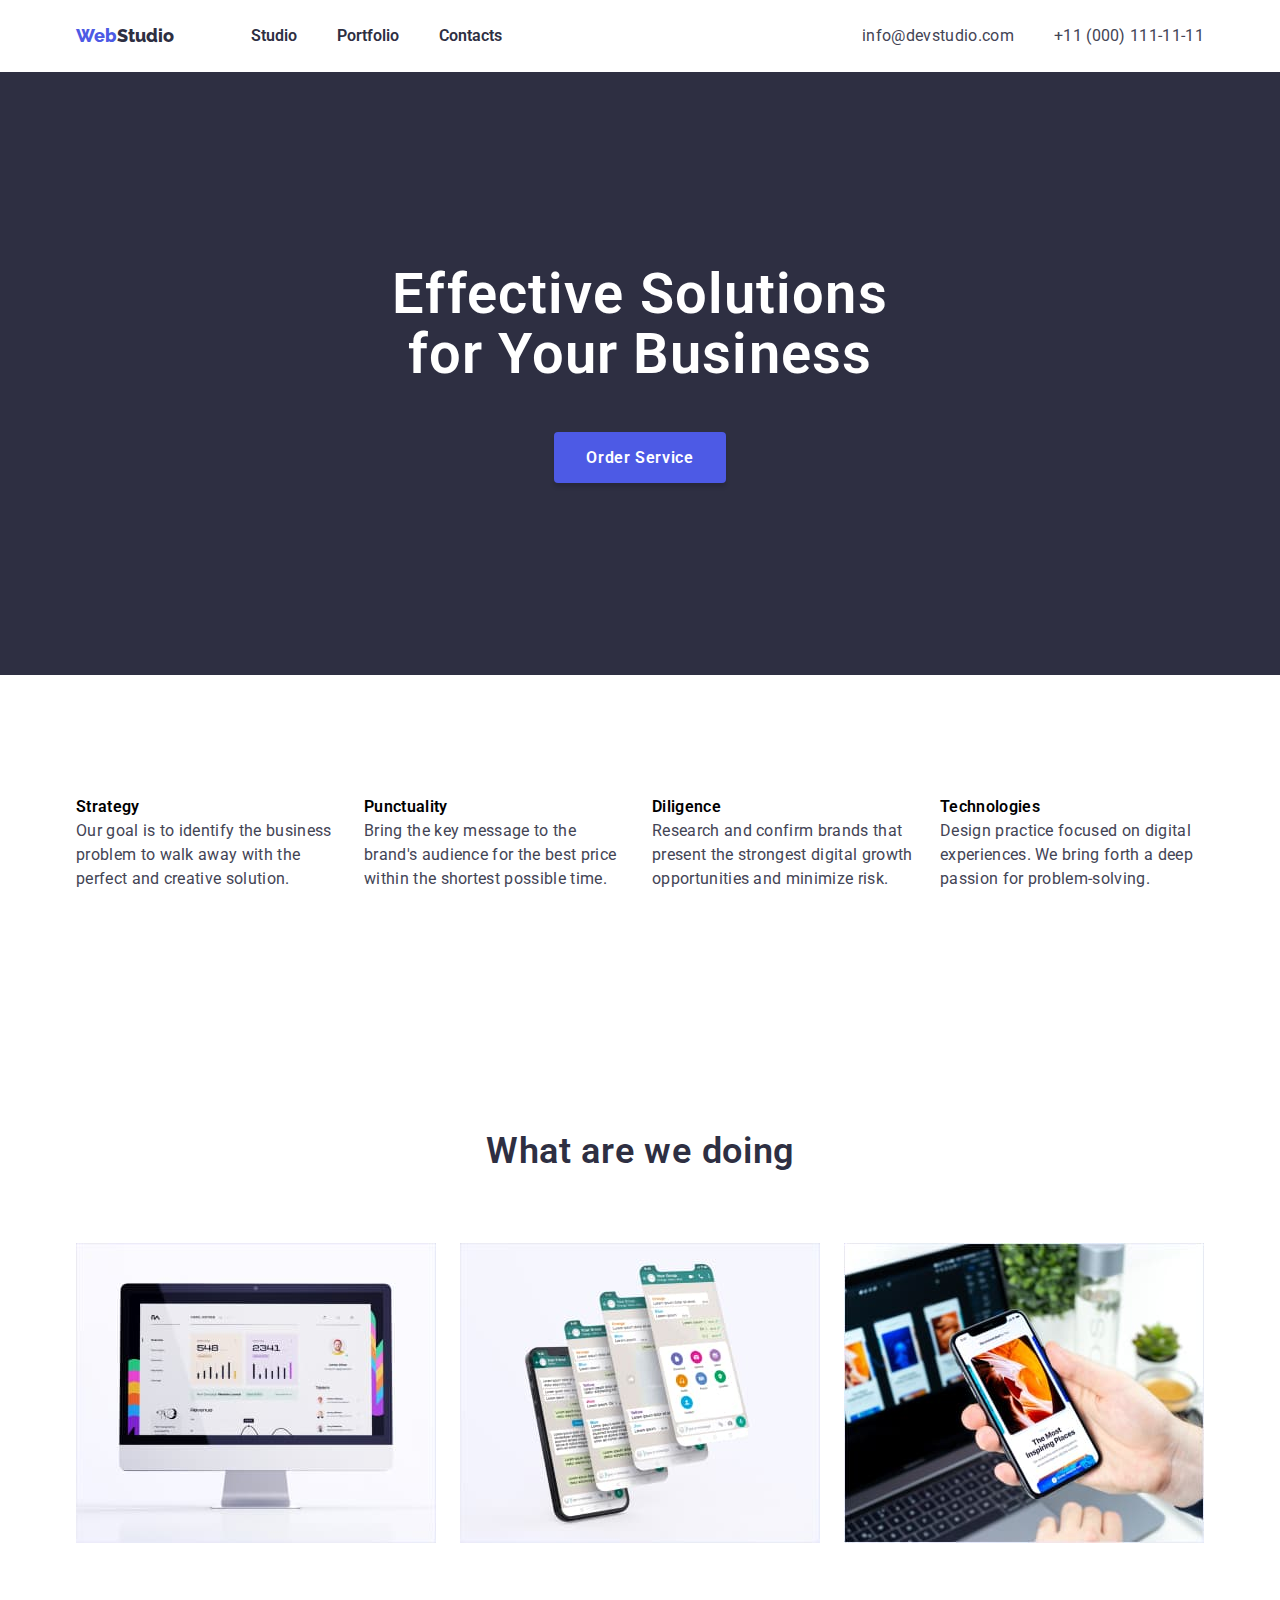
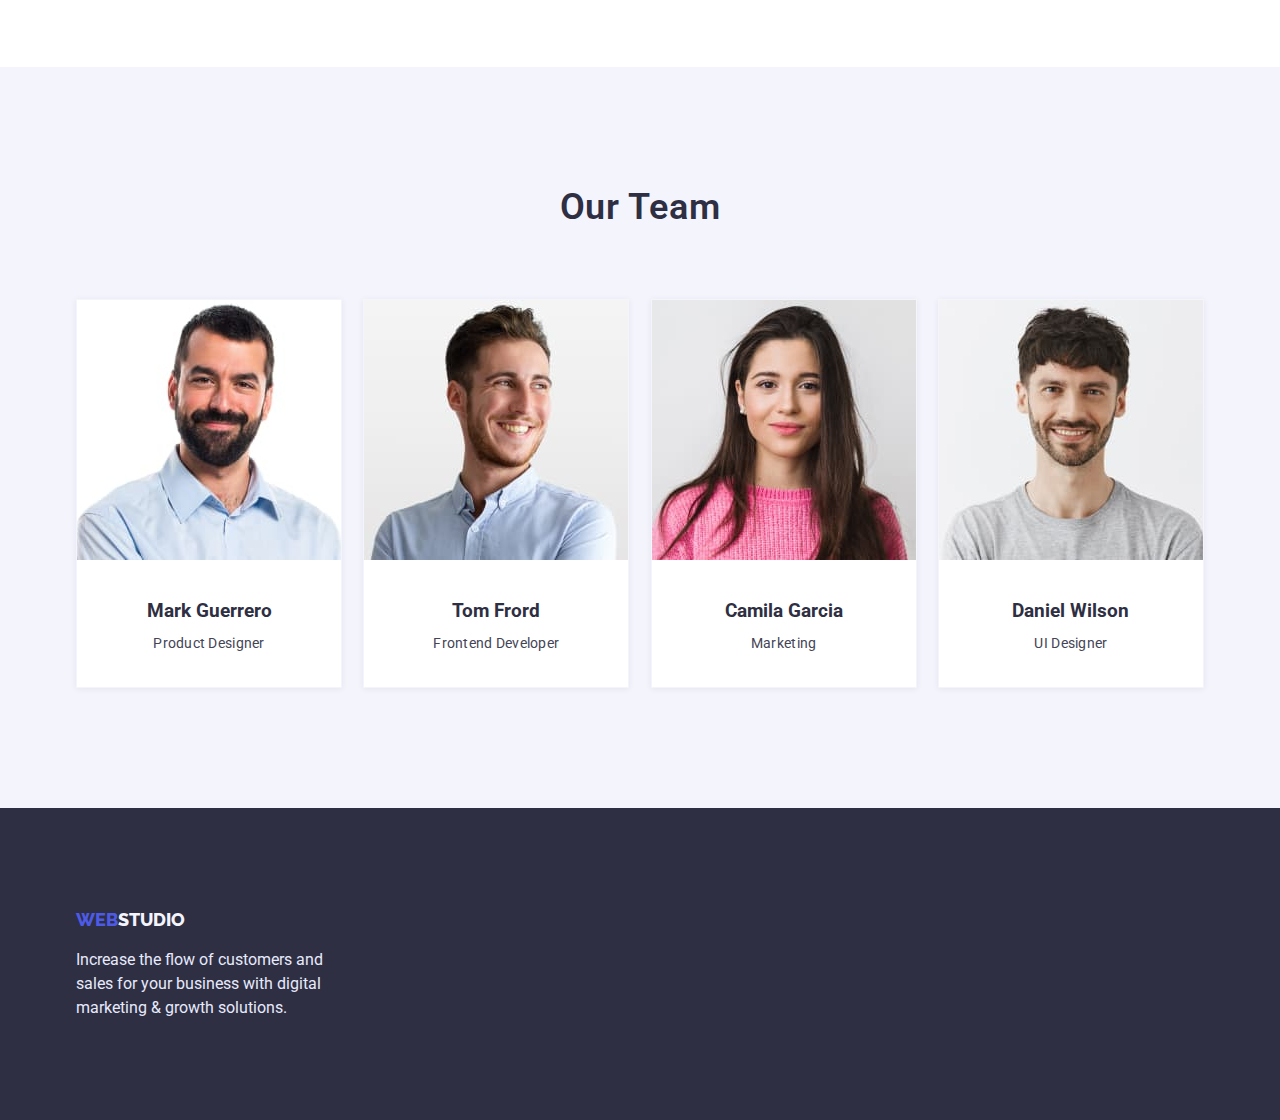
==== index.html @ 9db9424a "Initial commit" ====
<!DOCTYPE html>
<html lang="eu">

<head>
    <meta charset="UTF-8">
    <meta http-equiv="X-UA-Compatible" content="IE=edge">
    <meta name="viewport" content="width=device-width, initial-scale=1.0">
    <link rel="preconnect" href="https://fonts.googleapis.com">
    <link rel="preconnect" href="https://fonts.gstatic.com" crossorigin>
    <link href="https://fonts.googleapis.com/css2?family=Raleway:wght@800&family=Roboto:wght@400;500;700&display=swap"
        rel="stylesheet">
    <link
        href="https://fonts.googleapis.com/css2?family=Raleway:wght@500&family=Roboto:wght@400;500;700;900&display=swap"
        rel="stylesheet">
    <link rel="stylesheet"
        href="https://cdnjs.cloudflare.com/ajax/libs/modern-normalize/1.1.0/modern-normalize.min.css">
    <link rel="stylesheet" href="./css/styles.css">
    <title>Document</title>
</head>

<body>
    <header class="header">
        <div class="container main-block">
            <nav class="main-nav">
                <a href="#" class="logo1">Web<span class="logo2">Studio</span></a>
                <ul class="menu-nav">
                    <li><a href="#" class="link">Studio</a></li>
                    <li><a href="./portfolio.html" class="link">Portfolio</a></li>
                    <li><a href="#" class="link">Contacts</a></li>
                </ul>
            </nav>
            <ul class="second-nav">
                <li><a href="mailto:info@devstudio.com" class="mail">info@devstudio.com</a></li>
                <li><a href="tel:+380961111111" class="phone">+11 (000) 111-11-11</a></li>
            </ul>
        </div>
    </header>
    <main>

        <section class="hero-section">
            <div class="container-hero">
                <h1 class="hero">Effective Solutions<br>for Your Business</h1>
                <a href="#" class="order-button">
                    Order Service
                </a>
            </div>
        </section>
        <section>
            <div class="container ">
                <h2 class="visually-hidden">Our features</h2>
                <ul class="features">
                    <li>
                        <h3 class="title">Strategy</h3>
                        <p class="information">Our goal is to identify the business
                            problem to walk away with the perfect and creative solution.</p>
                    </li>

                    <li>

                        <h3 class="title">Punctuality</h3>

                        <p class="information">Bring the key message to the brand's audience for the best price within
                            the
                            shortest possible
                            time.</p>
                    </li>

                    <li>

                        <h3 class="title">Diligence</h3>

                        <p class="information">Research and confirm brands that present the strongest digital growth
                            opportunities and minimize
                            risk.</p>
                    </li>

                    <li>

                        <h3 class="title">Technologies</h3>

                        <p class="information">Design practice focused on digital experiences. We bring forth a deep
                            passion
                            for
                            problem-solving.</p>
                    </li>
                </ul>
            </div>
        </section>

        <section>
            <div class="container">
                <h2 class="sub-hero">What are we doing</h2>
                <ul class="description-list">
                    <li><img src="./images/IMAC.jpg" alt="IMAC" width="360"></li>
                    <li><img src="./images/mod-dev.jpg" alt="Mobile development" width="360">
                    </li>
                    <li><img src="./images/testing.jpg" alt="Testing program softwear" width="360">
                    </li>
                </ul>
            </div>

        </section>
        <section class="our-team">
            <div class="container">
                <h2 class="sub-hero">Our Team</h2>
                <ul class="description-list">
                    <li class="project"><img src="./images/Mark-Guerrero.jpg" alt="Mark Guerrero" width="264">
                        <div class="review">
                            <h3>Mark Guerrero</h3>
                            <p class="sub-info">Product Designer</p>
                        </div>
                    </li>

                    <li class="project"><img src="./images/Tom-Ford.jpg" alt="Mark Guerrero" width="264" class="img">
                        <div class="review">
                            <h3>Tom Frord</h3>
                            <p class="sub-info">Frontend Developer</p>
                        </div>
                    </li>

                    <li class="project"><img src="./images/Camila-Garcia.jpg" alt="Camila Garcia" width="264">
                        <div class="review">
                            <h3>Camila Garcia</h3>
                            <p class="sub-info">Marketing</p>
                        </div>
                    </li>

                    <li class="project"><img src="./images/Daniel-Wilson.jpg" alt="Daniel Wilson" width="264">
                        <div class="review">
                            <h3>Daniel Wilson</h3>
                            <p class="sub-info">UI Designer</p>
                        </div>
                    </li>
                </ul>
            </div>
        </section>
    </main>
    <footer class="footer">
        <div class="container-footer">
            <a href="#" class="logo1">WEB<span class="logo2-1">STUDIO</span></a>
            <p class="foot-text">Increase the flow of customers and sales for your business with digital
                marketing &
                growth
                solutions.</p>
        </div>
    </footer>
</body>


</html>
---- css/styles.css ----
:root{
    --color-brend: #4D5AE5;
    --color-brend2: #2E2F42;
    --color-button: #E7E9FC;
    --color-extrainfo: #434455;
    --color-second-white:#F4F4FD;
}
html{
    box-sizing: border-box;
}
*, 
*::after, 
*::before{
    box-sizing: inherit;
}
*{
    margin: 0;
    padding: 0;
}

body{
    background: white;
}
.header{
    
}
.container{

}
.main-block{
    display: flex;
    justify-content: space-between;
}
.main-nav{
    display: flex;
    align-items: center;

}
.list-features{
    display: flex;

}
.container,
.container-hero,
.container-footer,
.container-button{
    width: 1152px;
    padding: 0px 12px;
    margin: 0 auto;

 
}
.container-hero{
    padding: 192px 0px;
}
.container-footer{
    padding: 100px 12px;
    text-align: start;
}
.container-button{

    justify-content: center;
    display: flex;
    margin: 0 auto;

}
.visually-hidden {
    position: absolute;
    width: 1px;
    height: 1px;
    margin: -1px;
    border: 0;
    padding: 0;
    white-space: nowrap;
    clip-path: inset(100%);
    clip: rect(0 0 0 0);
    overflow: hidden;
}
.logo1{
    text-decoration: none;
    font-family: "Raleway";
    font-style: normal;
    font-weight: 800;
    font-size: 18px;
    line-height: 24px;
    color: var(--color-brend);

}
.logo2{
    color:var(--color-brend2);
}
.our-team{
    background: #F4F4FD;
}
.sub-hero{
    padding-top: 120px;
    margin-bottom: 72px;
    text-align: center;
    font-family: 'Roboto';
    font-style: normal;
    font-weight: 600;
    font-size: 36px;
    line-height: 40px;


    letter-spacing: 0.02em;

    color: var(--color-brend2);
}
.hero-section{
    text-align: center;
    background-color: var(--color-brend2);
}

.hero{
    margin-bottom: 48px;
    text-align: center;
    font-family: 'Roboto';
        font-style: normal;
        font-weight: 600;
        font-size: 56px;
        line-height: 60px;
    
        letter-spacing: 0.02em;
        color: #FFFFFF;
    }
.title{
        font-family: 'Roboto';
            font-style: normal;
            font-weight: 600;
            font-size: 20px;
            line-height: 24px;
        
            letter-spacing: 0.02em;
        
            
}
.information{
    max-width: 264px;
    letter-spacing: 0.02em;
    color: var(--color-extrainfo);
}
.visually-hidden {
    position: absolute;
    width: 1px;
    height: 1px;
    margin: -1px;
    border: 0;
    padding: 0;
    white-space: nowrap;
    clip-path: inset(100%);
    clip: rect (0 0 0 0);
    overflow: hidden;
}
.second-nav{
    display: flex;
    gap: 40px;
}
.menu-nav{
    margin-left: 77px;
display: flex;
gap: 40px;
}
.body-nav{
    padding-top: 96px;
    padding-bottom: 72px;
    display: flex;
    gap: 24px;
}
.features{
    display: flex;
    justify-content: space-between;
    padding: 120px 0px;

}
.description-list{
    display: flex;
        justify-content: space-between;
        padding-bottom: 120px;
}
.project-port{
        background: #FFFFFF;
        
            border: 0.5px solid #F4F4FD;
            box-shadow: 0px 1px 6px rgba(46, 47, 66, 0.08);
            font-family: 'Roboto';
            font-weight: 600;
            color: var(--color-brend2);
    margin-bottom: 48px;
}
.project{
 margin-bottom: 0px;
}
.project-port:nth-child(n+7){
    margin: 0;
}
.list-project{
    padding-bottom: 120px;
    display: flex;
    justify-content: space-between;
    flex-wrap: wrap;

}
.menu-nav,
.second-nav,
.body-nav,
.list-project,
.features,
.description-list{
    list-style:none;
}
.link{
    display: block;
    padding: 24px 0px;
}
.review{

    padding: 32px 64px;
    text-align: center;

}
.sub-info{
    margin-top: 8px;
}
.link,
.phone,
.button,
.project,
.sub-info,
.foot-text,
.title,
.information{
    font-family: 'Roboto';
        font-style: normal;
        font-size: 16px;
        line-height: 24px;
}
.link:focus,
.mail:focus,
.phone:focus{
    color: var(--color-brend);
}
.link{
    text-decoration: none;
        font-weight: 600;
    color: var(--color-brend2);

}
.mail,
.phone{
    display: block;
    padding: 24px 0px;
    font-family: 'Roboto';
        font-style: normal;
        font-weight: 400;
        font-size: 16px;
        line-height: 24px;
     
    
        letter-spacing: 0.02em;
    text-decoration: none;
    color: var(--color-extrainfo);
}

.button{
    box-sizing: border-box;
    
        display: flex;
        flex-direction: row;
        justify-content: center;
        align-items: center;
        padding: 8px 16px;
        
        background: #F4F4FD;
    
        border: 1px solid #E7E9FC;
        border-radius: 4px;
        
        font-weight: 600;
        color: var(--color-brend);
        background-color: var(--color-button);
        cursor: pointer;
}
.button:hover,
button:focus{
    color: #FFFFFF;
    background-color: var(--color-brend);
}
.order-button{
    display: inline-block;
    padding: 16px 32px;
    min-width: 170px;
    font-family: 'Roboto';
        font-weight: 600;
        font-size: 16px;
        line-height: 19px;
        letter-spacing: 0.04em;
    text-decoration: none;
    background: #4D5AE5;
    color: #FFFFFF;
    box-shadow: 0px 4px 4px rgba(0, 0, 0, 0.15);
    border-radius: 4px;
    cursor: pointer;

}
.order-button:hover{
    background: #4D5AE5;
        box-shadow: 0px 1px 6px rgba(46, 47, 66, 0.08), 0px 1px 1px rgba(46, 47, 66, 0.16), 0px 2px 1px rgba(46, 47, 66, 0.08);
        border-radius: 4px;
}
.order-button:focus{
    background: #404BBF;
}
.review-prot{
    padding-top: 32px;
    padding-bottom: 32px;
    padding-left: 16px;
    text-align: left;        

}

.project{    


    background: #FFFFFF;
    
    border: 0.5px solid #F4F4FD;
    box-shadow: 0px 1px 6px rgba(46, 47, 66, 0.08);
    font-family: 'Roboto';
        font-weight: 600;
        color: var(--color-brend2);
}
.sub-info{
font-family: 'Roboto';
    font-style: normal;
    font-weight: 400;
    font-size: 14px;
    line-height: 24px;
 

    letter-spacing: 0.02em;

    color: #434455;
}
.footer{

    background-color: var(--color-brend2);
}
.logo2-1{
 color:var(--color-second-white)
}
.foot-text{
    margin-top: 16px;
    max-width: 264px;
    color: var(--color-button);
}
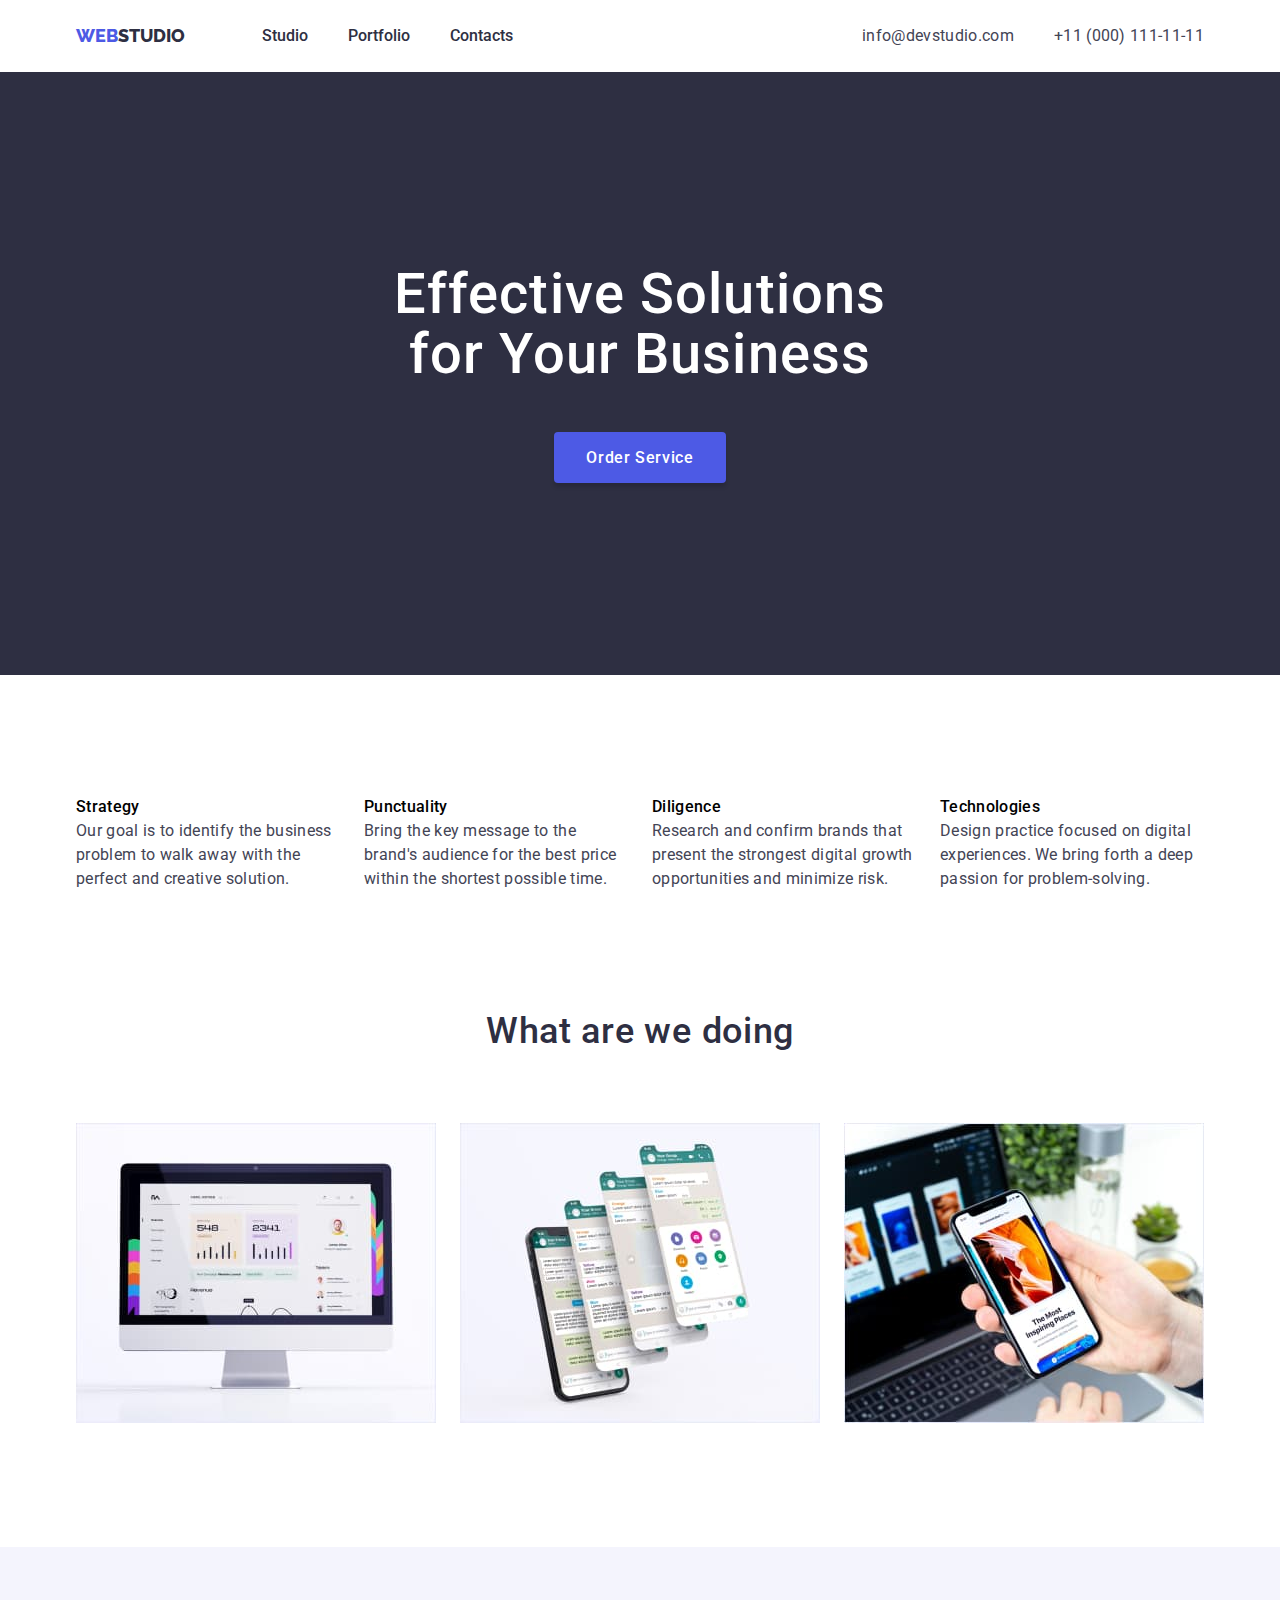
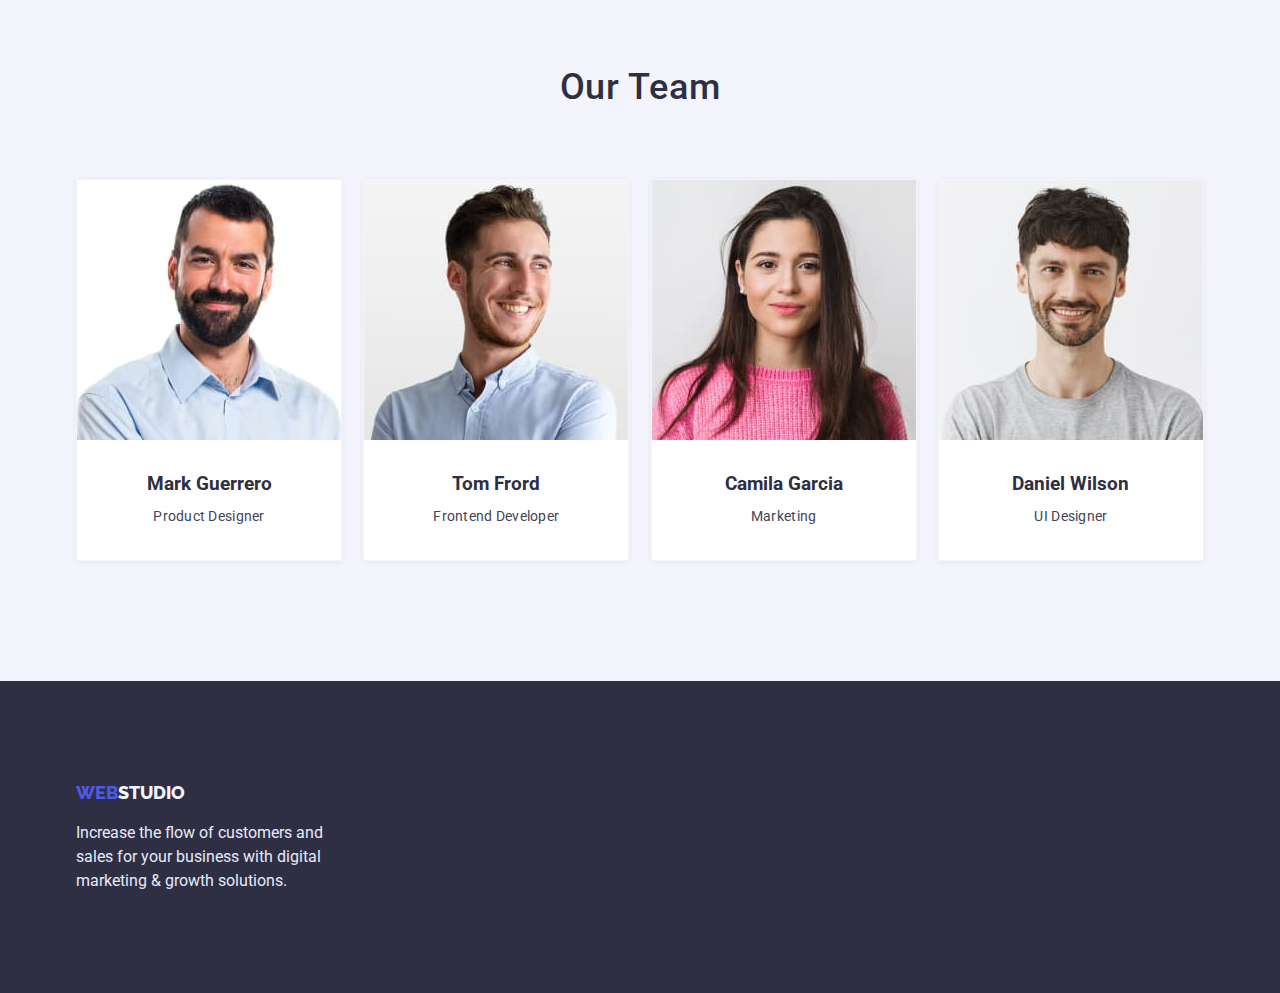
==== commit e1dba767: "2" ====
--- a/index.html
+++ b/index.html
@@ -45,7 +45,7 @@
                 </a>
             </div>
         </section>
-        <section>
+        <section class="section-features">
             <div class="container ">
                 <h2 class="visually-hidden">Our features</h2>
                 <ul class="features">
@@ -87,7 +87,7 @@
             </div>
         </section>
 
-        <section>
+        <section class="our-work">
             <div class="container">
                 <h2 class="sub-hero">What are we doing</h2>
                 <ul class="description-list">
@@ -104,28 +104,32 @@
             <div class="container">
                 <h2 class="sub-hero">Our Team</h2>
                 <ul class="description-list">
-                    <li class="project"><img src="./images/Mark-Guerrero.jpg" alt="Mark Guerrero" width="264">
+                    <li class="project"><img src="./images/Mark-Guerrero.jpg" alt="Mark Guerrero" width="264"
+                            class="img">
                         <div class="review">
                             <h3>Mark Guerrero</h3>
                             <p class="sub-info">Product Designer</p>
                         </div>
                     </li>
 
-                    <li class="project"><img src="./images/Tom-Ford.jpg" alt="Mark Guerrero" width="264" class="img">
+                    <li class="project"><img src="./images/Tom-Ford.jpg" alt="Mark Guerrero" width="264" class="img"
+                            class="img">
                         <div class="review">
                             <h3>Tom Frord</h3>
                             <p class="sub-info">Frontend Developer</p>
                         </div>
                     </li>
 
-                    <li class="project"><img src="./images/Camila-Garcia.jpg" alt="Camila Garcia" width="264">
+                    <li class="project"><img src="./images/Camila-Garcia.jpg" alt="Camila Garcia" width="264"
+                            class="img">
                         <div class="review">
                             <h3>Camila Garcia</h3>
                             <p class="sub-info">Marketing</p>
                         </div>
                     </li>
 
-                    <li class="project"><img src="./images/Daniel-Wilson.jpg" alt="Daniel Wilson" width="264">
+                    <li class="project"><img src="./images/Daniel-Wilson.jpg" alt="Daniel Wilson" width="264"
+                            class="img">
                         <div class="review">
                             <h3>Daniel Wilson</h3>
                             <p class="sub-info">UI Designer</p>
--- a/css/styles.css
+++ b/css/styles.css
@@ -36,9 +36,21 @@
     align-items: center;
 
 }
+.main-nav > a{
+    text-transform: uppercase;
+}
 .list-features{
     display: flex;
 
+}
+.main-section{
+    padding-top: 96px;
+    padding-bottom: 120px;
+}
+.container-project{
+    width: 1152px;
+        padding: 0px 12px;
+        margin: 0 auto;
 }
 .container,
 .container-hero,
@@ -50,18 +62,14 @@
 
  
 }
-.container-hero{
-    padding: 192px 0px;
-}
 .container-footer{
-    padding: 100px 12px;
     text-align: start;
 }
 .container-button{
-
     justify-content: center;
     display: flex;
-    margin: 0 auto;
+
+    margin-bottom: 76px;
 
 }
 .visually-hidden {
@@ -90,15 +98,23 @@
     color:var(--color-brend2);
 }
 .our-team{
+    padding-bottom: 120px;
+    padding-top: 120px;
     background: #F4F4FD;
 }
+.our-work{
+    padding-top: 120px;
+    padding-bottom: 120px;
+}
+.img{
+    display: block;
+}
 .sub-hero{
-    padding-top: 120px;
     margin-bottom: 72px;
     text-align: center;
     font-family: 'Roboto';
     font-style: normal;
-    font-weight: 600;
+    font-weight: 500;
     font-size: 36px;
     line-height: 40px;
 
@@ -108,6 +124,7 @@
     color: var(--color-brend2);
 }
 .hero-section{
+    padding: 192px 0px;
     text-align: center;
     background-color: var(--color-brend2);
 }
@@ -117,7 +134,7 @@
     text-align: center;
     font-family: 'Roboto';
         font-style: normal;
-        font-weight: 600;
+        font-weight: 500;
         font-size: 56px;
         line-height: 60px;
     
@@ -125,11 +142,11 @@
         color: #FFFFFF;
     }
 .title{
-        font-family: 'Roboto';
-            font-style: normal;
-            font-weight: 600;
-            font-size: 20px;
-            line-height: 24px;
+    font-family: 'Roboto';
+        font-style: normal;
+        font-weight: 500;
+        font-size: 20px;
+        line-height: 24px;
         
             letter-spacing: 0.02em;
         
@@ -162,44 +179,38 @@
 gap: 40px;
 }
 .body-nav{
-    padding-top: 96px;
-    padding-bottom: 72px;
+
     display: flex;
     gap: 24px;
 }
+.section-features{
+    padding-top: 120px;
+}
 .features{
     display: flex;
     justify-content: space-between;
-    padding: 120px 0px;
-
 }
 .description-list{
     display: flex;
         justify-content: space-between;
-        padding-bottom: 120px;
 }
 .project-port{
         background: #FFFFFF;
-        
-            border: 0.5px solid #F4F4FD;
+        width: 360px;
             box-shadow: 0px 1px 6px rgba(46, 47, 66, 0.08);
             font-family: 'Roboto';
-            font-weight: 600;
+            font-weight: 500;
             color: var(--color-brend2);
-    margin-bottom: 48px;
 }
 .project{
  margin-bottom: 0px;
 }
-.project-port:nth-child(n+7){
-    margin: 0;
-}
 .list-project{
-    padding-bottom: 120px;
-    display: flex;
-    justify-content: space-between;
+ 
+    display: flex;
     flex-wrap: wrap;
-
+    row-gap: 48px;
+    column-gap: 24px;
 }
 .menu-nav,
 .second-nav,
@@ -208,10 +219,6 @@
 .features,
 .description-list{
     list-style:none;
-}
-.link{
-    display: block;
-    padding: 24px 0px;
 }
 .review{
 
@@ -241,8 +248,10 @@
     color: var(--color-brend);
 }
 .link{
+        display: block;
+            padding: 24px 0px;
     text-decoration: none;
-        font-weight: 600;
+        font-weight: 500;
     color: var(--color-brend2);
 
 }
@@ -276,7 +285,7 @@
         border: 1px solid #E7E9FC;
         border-radius: 4px;
         
-        font-weight: 600;
+        font-weight: 500;
         color: var(--color-brend);
         background-color: var(--color-button);
         cursor: pointer;
@@ -291,7 +300,7 @@
     padding: 16px 32px;
     min-width: 170px;
     font-family: 'Roboto';
-        font-weight: 600;
+        font-weight: 500;
         font-size: 16px;
         line-height: 19px;
         letter-spacing: 0.04em;
@@ -327,7 +336,7 @@
     border: 0.5px solid #F4F4FD;
     box-shadow: 0px 1px 6px rgba(46, 47, 66, 0.08);
     font-family: 'Roboto';
-        font-weight: 600;
+        font-weight: 500;
         color: var(--color-brend2);
 }
 .sub-info{
@@ -343,7 +352,7 @@
     color: #434455;
 }
 .footer{
-
+    padding: 100px 12px;
     background-color: var(--color-brend2);
 }
 .logo2-1{
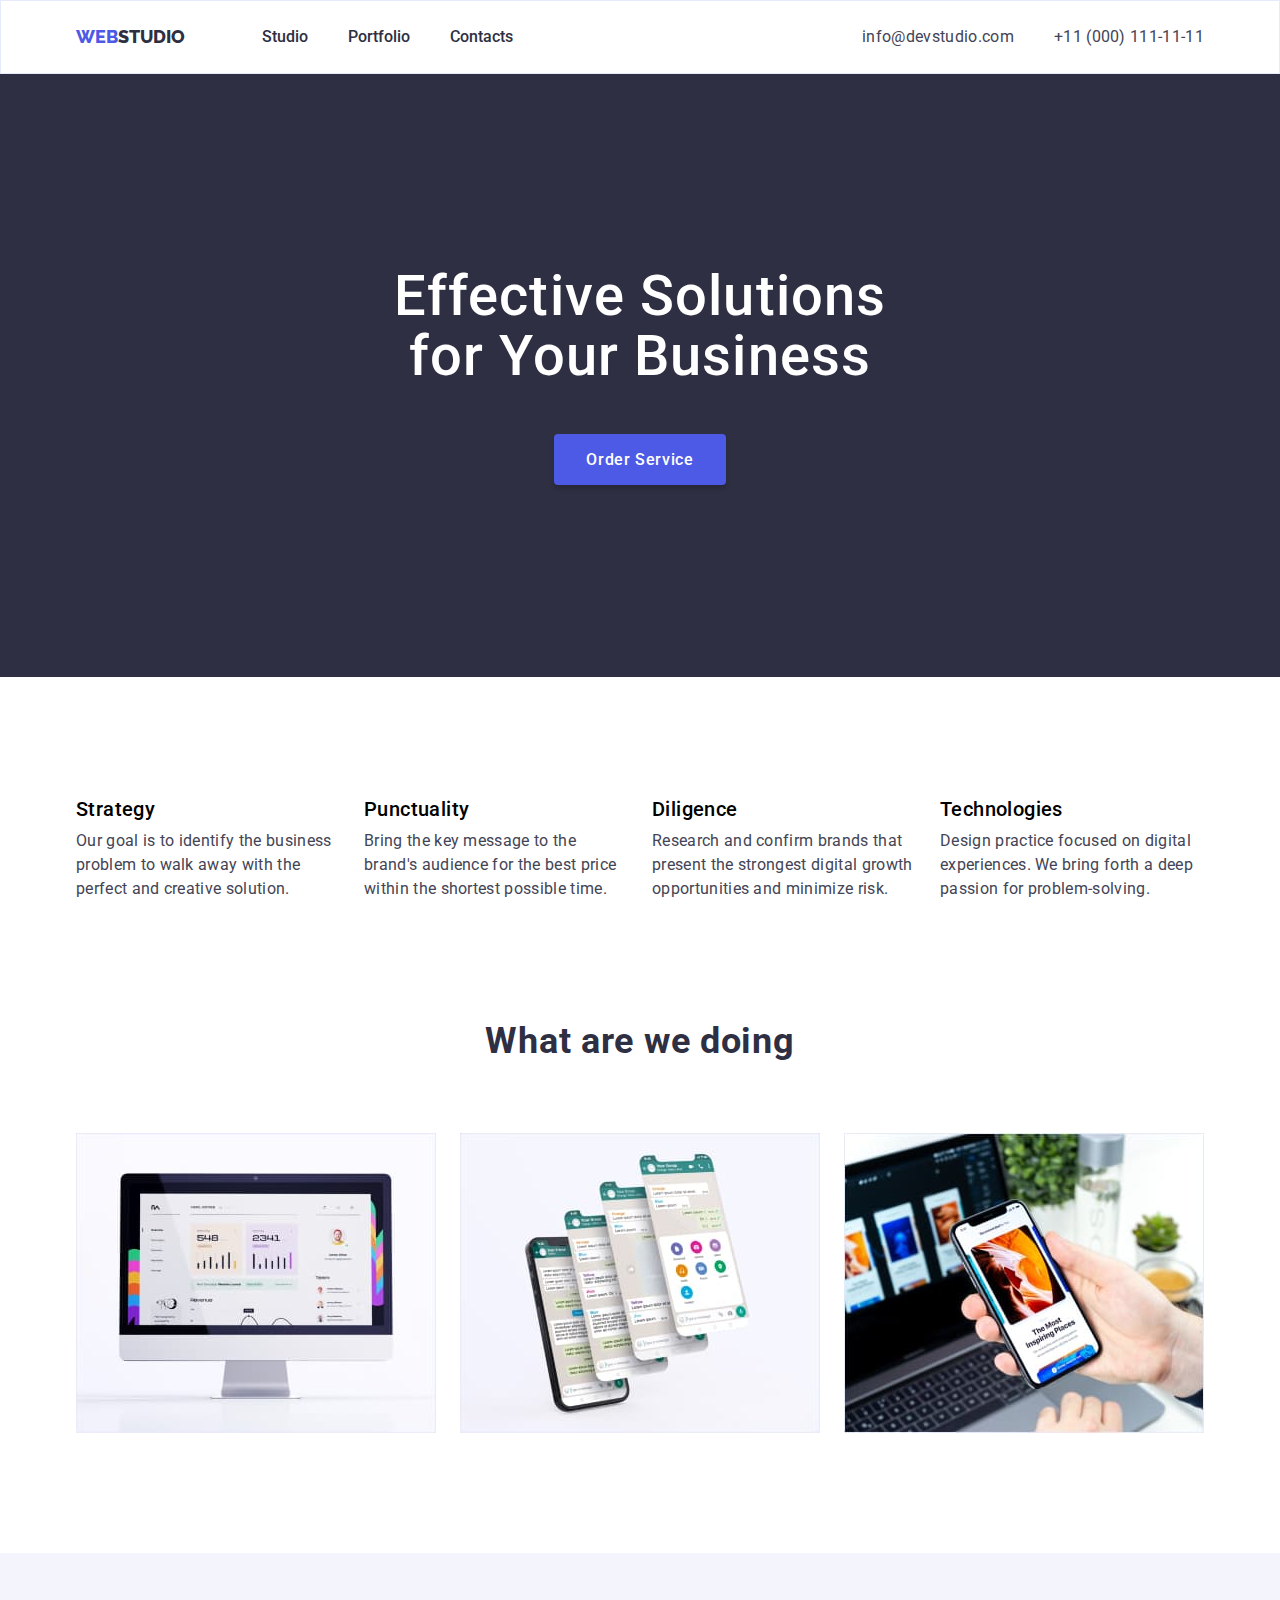
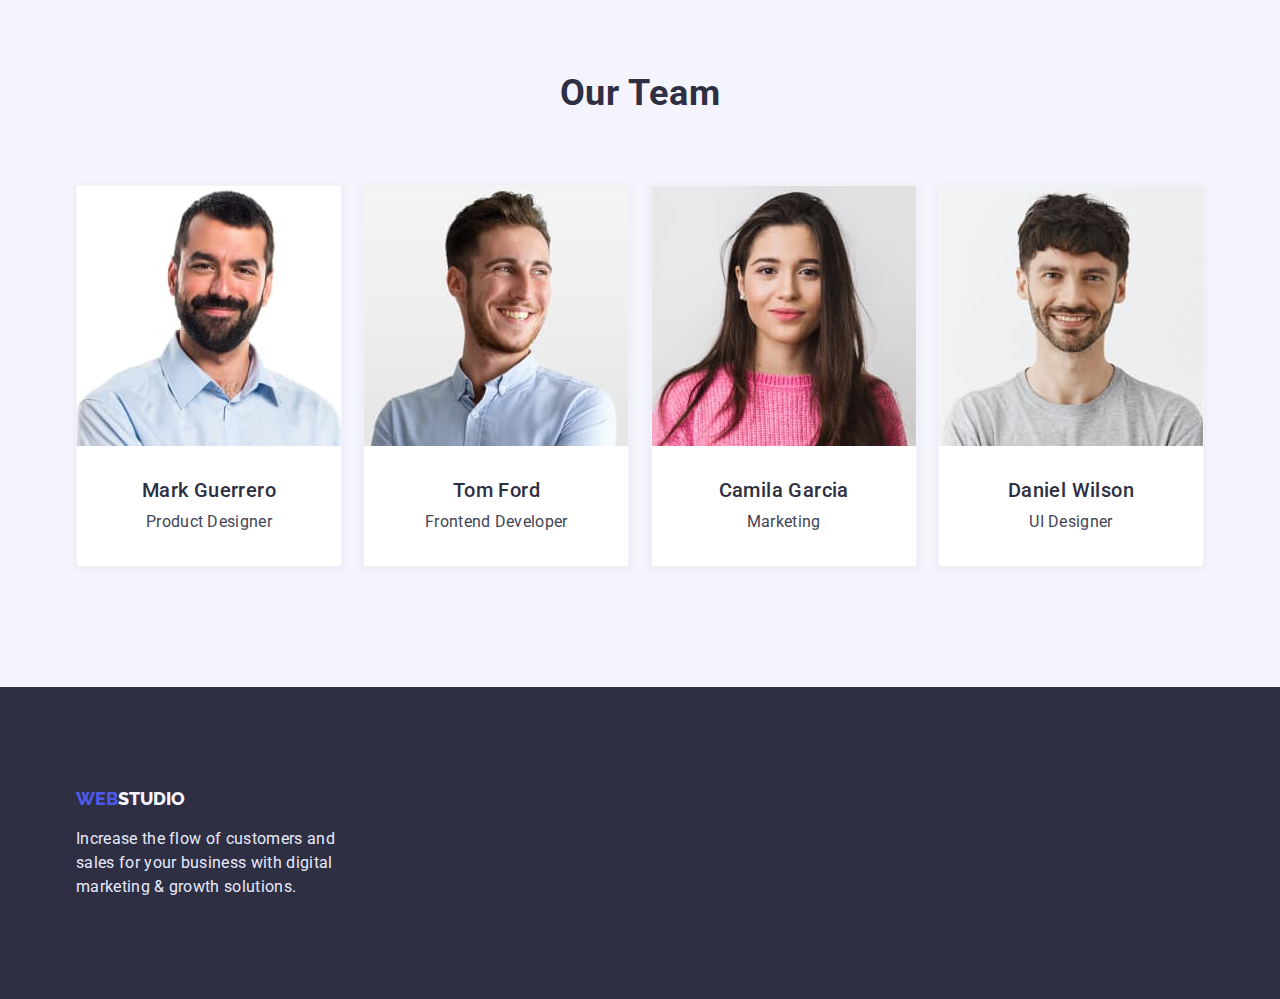
==== commit f435e2d1: "1" ====
--- a/index.html
+++ b/index.html
@@ -91,10 +91,10 @@
             <div class="container">
                 <h2 class="sub-hero">What are we doing</h2>
                 <ul class="description-list">
-                    <li><img src="./images/IMAC.jpg" alt="IMAC" width="360"></li>
-                    <li><img src="./images/mod-dev.jpg" alt="Mobile development" width="360">
+                    <li><img src="./images/IMAC.jpg" alt="IMAC" width="360" class="img"></li>
+                    <li><img src="./images/mod-dev.jpg" alt="Mobile development" width="360" class="img">
                     </li>
-                    <li><img src="./images/testing.jpg" alt="Testing program softwear" width="360">
+                    <li><img src="./images/testing.jpg" alt="Testing program softwear" width="360" class="img">
                     </li>
                 </ul>
             </div>
@@ -112,10 +112,10 @@
                         </div>
                     </li>
 
-                    <li class="project"><img src="./images/Tom-Ford.jpg" alt="Mark Guerrero" width="264" class="img"
-                            class="img">
+                    <li class="project"><img src="./images/Tom-Ford.jpg" alt="Mark Guerrero" width="264" class="img">
                         <div class="review">
-                            <h3>Tom Frord</h3>
+                            <h3>Tom Ford
+                            </h3>
                             <p class="sub-info">Frontend Developer</p>
                         </div>
                     </li>
--- a/css/styles.css
+++ b/css/styles.css
@@ -1,77 +1,74 @@
-:root{
+:root {
     --color-brend: #4D5AE5;
     --color-brend2: #2E2F42;
     --color-button: #E7E9FC;
     --color-extrainfo: #434455;
-    --color-second-white:#F4F4FD;
-}
-html{
-    box-sizing: border-box;
-}
-*, 
-*::after, 
-*::before{
-    box-sizing: inherit;
-}
-*{
+    --color-second-white: #F4F4FD;
+}
+
+* {
     margin: 0;
     padding: 0;
 }
 
-body{
+body {
+    font-family: 'Roboto', sans-serif;
     background: white;
 }
-.header{
-    
-}
-.container{
-
-}
-.main-block{
+
+.header {
+    border: 1px solid #E7E9FC;
+}
+
+.container {}
+
+.main-block {
     display: flex;
     justify-content: space-between;
 }
-.main-nav{
+
+.main-nav {
     display: flex;
     align-items: center;
 
 }
-.main-nav > a{
+
+.main-nav>a {
     text-transform: uppercase;
 }
-.list-features{
-    display: flex;
-
-}
-.main-section{
+
+.list-features {
+    display: flex;
+
+}
+
+.main-section {
     padding-top: 96px;
     padding-bottom: 120px;
 }
-.container-project{
+
+.container-project {
     width: 1152px;
-        padding: 0px 12px;
-        margin: 0 auto;
-}
+    padding: 0px 12px;
+    margin: 0 auto;
+}
+
 .container,
 .container-hero,
 .container-footer,
-.container-button{
+.container-button {
     width: 1152px;
     padding: 0px 12px;
     margin: 0 auto;
 
- 
-}
-.container-footer{
+
+}
+
+.container-footer {
+
     text-align: start;
 }
-.container-button{
-    justify-content: center;
-    display: flex;
-
-    margin-bottom: 76px;
-
-}
+
 .visually-hidden {
     position: absolute;
     width: 1px;
@@ -84,7 +81,18 @@
     clip: rect(0 0 0 0);
     overflow: hidden;
 }
-.logo1{
+
+.sub-info {
+    font-size: 16px;
+    line-height: 24px;
+    margin-top: 8px;
+    font-weight: 400;
+    letter-spacing: 0.02em;
+    color: #434455;
+
+}
+
+.logo1 {
     text-decoration: none;
     font-family: "Raleway";
     font-style: normal;
@@ -94,27 +102,34 @@
     color: var(--color-brend);
 
 }
-.logo2{
-    color:var(--color-brend2);
-}
-.our-team{
+
+.logo2 {
+    color: var(--color-brend2);
+}
+
+.our-team {
     padding-bottom: 120px;
     padding-top: 120px;
     background: #F4F4FD;
 }
-.our-work{
+
+.our-work {
     padding-top: 120px;
     padding-bottom: 120px;
 }
-.img{
+
+.img {
+
+    margin: 0px;
     display: block;
 }
-.sub-hero{
+
+.sub-hero {
     margin-bottom: 72px;
     text-align: center;
-    font-family: 'Roboto';
-    font-style: normal;
-    font-weight: 500;
+
+    font-style: normal;
+    font-weight: 700;
     font-size: 36px;
     line-height: 40px;
 
@@ -123,40 +138,63 @@
 
     color: var(--color-brend2);
 }
-.hero-section{
+
+.hero-section {
     padding: 192px 0px;
     text-align: center;
     background-color: var(--color-brend2);
 }
 
-.hero{
+.hero {
     margin-bottom: 48px;
     text-align: center;
-    font-family: 'Roboto';
-        font-style: normal;
-        font-weight: 500;
-        font-size: 56px;
-        line-height: 60px;
-    
-        letter-spacing: 0.02em;
-        color: #FFFFFF;
-    }
-.title{
-    font-family: 'Roboto';
-        font-style: normal;
-        font-weight: 500;
-        font-size: 20px;
-        line-height: 24px;
-        
-            letter-spacing: 0.02em;
-        
-            
-}
-.information{
+
+    font-style: normal;
+    font-weight: 500;
+    font-size: 56px;
+    line-height: 60px;
+
+    letter-spacing: 0.02em;
+    color: #FFFFFF;
+}
+
+h3 {
+    font-weight: 500;
+    font-size: 20px;
+    line-height: 24px;
+
+    letter-spacing: 0.02em;
+}
+
+.title-port {
+
+    font-style: normal;
+    font-weight: 500;
+    font-size: 20px;
+    line-height: 24px;
+
+    letter-spacing: 0.02em;
+}
+
+.title {
+    margin-bottom: 8px;
+
+    font-style: normal;
+    font-weight: 500;
+    font-size: 20px;
+    line-height: 24px;
+
+    letter-spacing: 0.02em;
+
+
+}
+
+.information {
     max-width: 264px;
     letter-spacing: 0.02em;
     color: var(--color-extrainfo);
 }
+
 .visually-hidden {
     position: absolute;
     width: 1px;
@@ -169,141 +207,156 @@
     clip: rect (0 0 0 0);
     overflow: hidden;
 }
-.second-nav{
+
+.second-nav {
     display: flex;
     gap: 40px;
 }
-.menu-nav{
+
+.menu-nav {
     margin-left: 77px;
-display: flex;
-gap: 40px;
-}
-.body-nav{
-
+    display: flex;
+    gap: 40px;
+}
+
+.body-nav {
+    justify-content: center;
+    display: flex;
+
+    margin-bottom: 72px;
     display: flex;
     gap: 24px;
 }
-.section-features{
+
+.section-features {
     padding-top: 120px;
 }
-.features{
+
+.features {
     display: flex;
     justify-content: space-between;
 }
-.description-list{
-    display: flex;
-        justify-content: space-between;
-}
-.project-port{
-        background: #FFFFFF;
-        width: 360px;
-            box-shadow: 0px 1px 6px rgba(46, 47, 66, 0.08);
-            font-family: 'Roboto';
-            font-weight: 500;
-            color: var(--color-brend2);
-}
-.project{
- margin-bottom: 0px;
-}
-.list-project{
- 
+
+.description-list {
+    display: flex;
+    justify-content: space-between;
+}
+
+.project-port {
+    background: #FFFFFF;
+    width: 360px;
+    font-weight: 500;
+    color: var(--color-brend2);
+}
+
+.project {
+    margin-bottom: 0px;
+}
+
+.list-project {
+
     display: flex;
     flex-wrap: wrap;
     row-gap: 48px;
     column-gap: 24px;
 }
+
 .menu-nav,
 .second-nav,
 .body-nav,
 .list-project,
 .features,
-.description-list{
-    list-style:none;
-}
-.review{
-
-    padding: 32px 64px;
+.description-list {
+    font-weight: 400;
+    font-size: 16px;
+    list-style: none;
+}
+
+.review {
+    border-radius: 0px 0px 4px 4px;
+    padding-top: 32px;
+    padding-bottom: 32px;
+    ;
+
     text-align: center;
-
-}
-.sub-info{
-    margin-top: 8px;
-}
+}
+
+
 .link,
 .phone,
-.button,
 .project,
-.sub-info,
 .foot-text,
-.title,
-.information{
-    font-family: 'Roboto';
-        font-style: normal;
-        font-size: 16px;
-        line-height: 24px;
-}
+.information {
+    font-weight: 400;
+    font-size: 16px;
+    line-height: 24px;
+}
+
 .link:focus,
 .mail:focus,
-.phone:focus{
+.phone:focus {
     color: var(--color-brend);
 }
-.link{
-        display: block;
-            padding: 24px 0px;
-    text-decoration: none;
-        font-weight: 500;
-    color: var(--color-brend2);
-
-}
-.mail,
-.phone{
+
+.link {
     display: block;
     padding: 24px 0px;
-    font-family: 'Roboto';
-        font-style: normal;
-        font-weight: 400;
-        font-size: 16px;
-        line-height: 24px;
-     
-    
-        letter-spacing: 0.02em;
+    text-decoration: none;
+    font-weight: 500;
+    color: var(--color-brend2);
+
+}
+
+.mail,
+.phone {
+    display: block;
+    padding: 24px 0px;
+    font-style: normal;
+    font-weight: 400;
+    font-size: 16px;
+    line-height: 24px;
+
+
+    letter-spacing: 0.02em;
     text-decoration: none;
     color: var(--color-extrainfo);
 }
 
-.button{
-    box-sizing: border-box;
-    
-        display: flex;
-        flex-direction: row;
-        justify-content: center;
-        align-items: center;
-        padding: 8px 16px;
-        
-        background: #F4F4FD;
-    
-        border: 1px solid #E7E9FC;
-        border-radius: 4px;
-        
-        font-weight: 500;
-        color: var(--color-brend);
-        background-color: var(--color-button);
-        cursor: pointer;
-}
+.button {
+    padding: 8px 16px;
+
+    background: #F4F4FD;
+
+    border: 1px solid #E7E9FC;
+    border-radius: 4px;
+
+    font-weight: 500;
+    color: var(--color-brend);
+    cursor: pointer;
+
+    font-family: inherit;
+    font-style: normal;
+    font-size: 16px;
+    line-height: 24px;
+    letter-spacing: 0.04em;
+}
+
 .button:hover,
-button:focus{
+button:focus {
+    border: 1px solid var(--color-brend);
     color: #FFFFFF;
     background-color: var(--color-brend);
 }
-.order-button{
+
+.order-button {
     display: inline-block;
     padding: 16px 32px;
     min-width: 170px;
     font-family: 'Roboto';
-        font-weight: 500;
-        font-size: 16px;
-        line-height: 19px;
-        letter-spacing: 0.04em;
+    font-weight: 500;
+    font-size: 16px;
+    line-height: 19px;
+    letter-spacing: 0.04em;
     text-decoration: none;
     background: #4D5AE5;
     color: #FFFFFF;
@@ -312,54 +365,55 @@
     cursor: pointer;
 
 }
-.order-button:hover{
+
+.order-button:hover {
     background: #4D5AE5;
-        box-shadow: 0px 1px 6px rgba(46, 47, 66, 0.08), 0px 1px 1px rgba(46, 47, 66, 0.16), 0px 2px 1px rgba(46, 47, 66, 0.08);
-        border-radius: 4px;
-}
-.order-button:focus{
+    box-shadow: 0px 1px 6px rgba(46, 47, 66, 0.08), 0px 1px 1px rgba(46, 47, 66, 0.16), 0px 2px 1px rgba(46, 47, 66, 0.08);
+    border-radius: 4px;
+}
+
+.order-button:focus {
     background: #404BBF;
 }
-.review-prot{
+
+.review-prot {
+    border-left: 1px solid #E7E9FC;
+    border-right: 1px solid #E7E9FC;
+    border-bottom: 1px solid #E7E9FC;
     padding-top: 32px;
     padding-bottom: 32px;
     padding-left: 16px;
-    text-align: left;        
-
-}
-
-.project{    
-
+    text-align: left;
+
+}
+
+.project {
 
     background: #FFFFFF;
-    
+
+
+
     border: 0.5px solid #F4F4FD;
+    border-radius: 0px 0px 4px 4px;
     box-shadow: 0px 1px 6px rgba(46, 47, 66, 0.08);
-    font-family: 'Roboto';
-        font-weight: 500;
-        color: var(--color-brend2);
-}
-.sub-info{
-font-family: 'Roboto';
-    font-style: normal;
-    font-weight: 400;
-    font-size: 14px;
-    line-height: 24px;
- 
-
-    letter-spacing: 0.02em;
-
-    color: #434455;
-}
-.footer{
-    padding: 100px 12px;
+
+    color: var(--color-brend2);
+}
+
+
+.footer {
+    padding-top: 100px;
+    padding-bottom: 100px;
     background-color: var(--color-brend2);
 }
-.logo2-1{
- color:var(--color-second-white)
-}
-.foot-text{
+
+.logo2-1 {
+    color: var(--color-second-white)
+}
+
+.foot-text {
+    letter-spacing: 0.02em;
     margin-top: 16px;
     max-width: 264px;
     color: var(--color-button);
-}
+}